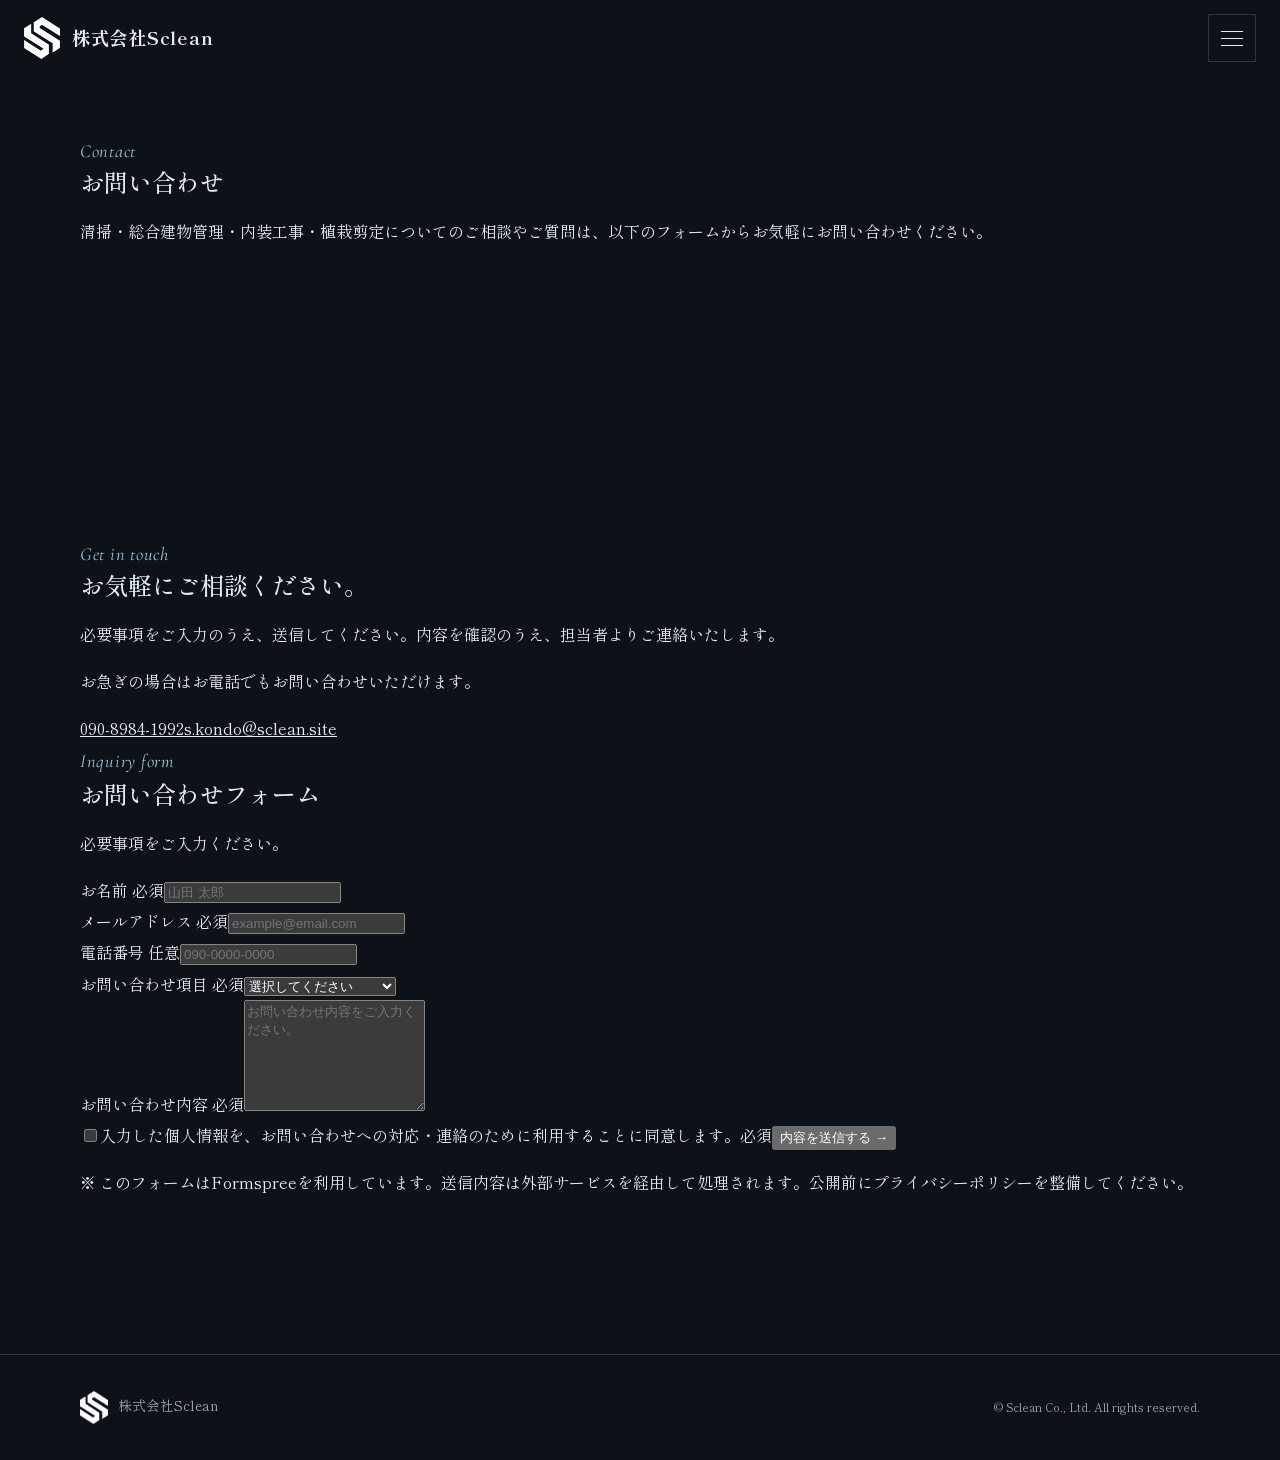
==== contact.html @ 391d2805 "Add files via upload" ====
<!DOCTYPE html>

<html lang="ja"><head><meta charset="utf-8"/><meta content="width=device-width,initial-scale=1,viewport-fit=cover" name="viewport"/><meta content="株式会社Scleanへのお問い合わせ。清掃・総合建物管理・内装工事・植栽剪定のご相談はこちらから。" name="description"/><title>お問い合わせ | 株式会社Sclean</title><link href="https://fonts.googleapis.com" rel="preconnect"/><link crossorigin="" href="https://fonts.gstatic.com" rel="preconnect"/><link href="https://fonts.googleapis.com/css2?family=Cormorant+Garamond:ital,wght@1,400;1,500&amp;family=Shippori+Mincho:wght@400;500;700&amp;display=swap" rel="stylesheet"/><link href="css/style.css" rel="stylesheet"/><link href="css/forms.css" rel="stylesheet"/></head>
<body><header class="solid" id="top"><a aria-label="株式会社Sclean トップへ" class="brand" href="index.html"><img alt="" src="assets/images/logo.png" width="36"/><span>株式会社Sclean</span></a><button aria-controls="menu" aria-expanded="false" aria-label="メニューを開く" class="burger"><span></span><span></span><span></span></button></header>
<nav aria-label="メインメニュー" id="menu"><a href="index.html"><small>Home</small>ホーム</a><a href="index.html#concept"><small>Concept</small>私たちについて</a><a href="index.html#cleaning"><small>Services</small>事業内容</a><a href="index.html#company"><small>Company</small>会社概要</a><a href="recruit.html"><small>Recruit</small>採用情報</a><a aria-current="page" href="contact.html"><small>Contact</small>お問い合わせ</a></nav>
<main class="inner-page"><section class="inner-intro"><div class="wrap"><div class="en">Contact</div><h1>お問い合わせ</h1><p>清掃・総合建物管理・内装工事・植栽剪定についてのご相談やご質問は、以下のフォームからお気軽にお問い合わせください。</p></div></section>
<section class="inquiry-section"><div class="wrap inquiry-grid"><div><div class="en">Get in touch</div><h2>お気軽にご相談ください。</h2><p>必要事項をご入力のうえ、送信してください。内容を確認のうえ、担当者よりご連絡いたします。</p><p class="inquiry-note">お急ぎの場合はお電話でもお問い合わせいただけます。</p><a class="tel" href="tel:09089841992">090-8984-1992</a><a class="mail" href="mailto:s.kondo@sclean.site">s.kondo@sclean.site</a></div>
<div class="form-panel"><div class="form-title"><span class="en">Inquiry form</span><h2>お問い合わせフォーム</h2><p>必要事項をご入力ください。</p></div><form accept-charset="UTF-8" action="https://formspree.io/f/REPLACE_WITH_YOUR_FORM_ID" method="POST"><input name="_subject" type="hidden" value="【Sclean】ホームページからのお問い合わせ"/><div class="form-field"><label for="full-name">お名前 <span class="required">必須</span></label><input autocomplete="name" id="full-name" maxlength="100" name="name" placeholder="山田 太郎" required="" type="text"/></div><div class="form-field"><label for="email">メールアドレス <span class="required">必須</span></label><input autocomplete="email" id="email" maxlength="254" name="email" placeholder="example@email.com" required="" type="email"/></div><div class="form-field"><label for="phone">電話番号 <span class="optional">任意</span></label><input autocomplete="tel" id="phone" maxlength="30" name="phone" placeholder="090-0000-0000" type="tel"/></div><div class="form-field"><label for="inquiry-type">お問い合わせ項目 <span class="required">必須</span></label><select id="inquiry-type" name="inquiry_type" required=""><option disabled="" selected="" value="">選択してください</option><option>清掃について</option><option>総合建物管理について</option><option>内装工事について</option><option>植栽剪定について</option><option>採用について</option><option>その他</option></select></div><div class="form-field"><label for="message">お問い合わせ内容 <span class="required">必須</span></label><textarea id="message" maxlength="5000" name="message" placeholder="お問い合わせ内容をご入力ください。" required="" rows="7"></textarea></div><label class="consent"><input name="privacy_consent" required="" type="checkbox" value="agreed"/><span>入力した個人情報を、お問い合わせへの対応・連絡のために利用することに同意します。<span class="required">必須</span></span></label><button class="submit-btn" type="submit">内容を送信する <span aria-hidden="true">→</span></button><p class="form-footnote">※ このフォームはFormspreeを利用しています。送信内容は外部サービスを経由して処理されます。公開前にプライバシーポリシーを整備してください。</p></form></div></div></section></main>
<footer><div class="wrap"><span><img alt="" src="assets/images/logo.png" width="28"/>株式会社Sclean</span><small>© Sclean Co., Ltd. All rights reserved.</small></div></footer><script defer="" src="js/main.js"></script></body></html>
---- css/style.css ----
:root{
  color-scheme:dark;
  --ink:#0d1218; --panel:#141b23; --line:rgba(156,195,222,.22);
  --text:#e4ecf2; --mute:#98a8b6; --blue:#9cc3de; --blue-d:#5f8fb0;
  --serif:"Shippori Mincho","Hiragino Mincho ProN","Yu Mincho",serif;
  --en:"Cormorant Garamond","Times New Roman",serif;
  --cut:clamp(28px,4vw,64px);
  box-sizing:border-box; padding-top:env(safe-area-inset-top,0px); padding-bottom:env(safe-area-inset-bottom,0px);
}
html{scroll-behavior:smooth;scroll-padding-top:calc(env(safe-area-inset-top,0px) + 72px)}
*,*::before,*::after{box-sizing:inherit}
body{margin:0;background:var(--ink);color:var(--text);font-family:var(--serif);line-height:1.95;font-size:16px;-webkit-font-smoothing:antialiased}
img{display:block;max-width:100%}
a{color:inherit}
:focus-visible{outline:2px solid var(--blue);outline-offset:3px}
.en{font-family:var(--en);font-style:italic;color:var(--blue);font-size:1.15rem;letter-spacing:.04em;line-height:1.3}
h1,h2,h3{font-weight:500;margin:0;line-height:1.5}
.wrap{width:min(1120px,100% - 48px);margin-inline:auto}

/* header */
header{position:fixed;inset:0 0 auto 0;z-index:30;display:flex;align-items:center;justify-content:space-between;
  padding:calc(env(safe-area-inset-top,0px) + 14px) 24px 14px;transition:background .3s}
header.solid{background:rgba(13,18,24,.92);backdrop-filter:blur(8px)}
.brand{display:flex;align-items:center;gap:12px;text-decoration:none;font-size:1.15rem;letter-spacing:.04em}
.brand img {
  width: 36px;
  height: auto;
  max-height: 48px;
  object-fit: contain;
  flex-shrink: 0;
}
.burger{width:48px;height:48px;border:1px solid var(--line);background:transparent;color:var(--text);cursor:pointer;display:grid;place-content:center;gap:6px}
.burger span{display:block;width:22px;height:1px;background:currentColor;transition:transform .25s,opacity .25s}
.burger[aria-expanded=true] span:nth-child(1){transform:translateY(7px) rotate(25deg)}
.burger[aria-expanded=true] span:nth-child(2){opacity:0}
.burger[aria-expanded=true] span:nth-child(3){transform:translateY(-7px) rotate(-25deg)}
nav{position:fixed;inset:0;z-index:25;background:var(--ink);display:grid;place-content:center;gap:6px;
  opacity:0;visibility:hidden;transition:opacity .3s,visibility .3s}
nav.open{opacity:1;visibility:visible}
nav a{display:flex;align-items:baseline;gap:18px;text-decoration:none;font-size:1.5rem;padding:8px 0}
nav a small{font-family:var(--en);font-style:italic;color:var(--blue);font-size:1.05rem;min-width:9.5rem}
nav a:hover{color:var(--blue)}

/* hero */
.hero{position:relative;min-height:100svh;display:grid;align-items:end;overflow:hidden}
.hero img{position:absolute;inset:0;width:100%;height:100%;object-fit:cover;transform:scale(1.06);animation:settle 2.4s cubic-bezier(.2,.7,.2,1) forwards}
.hero::after{content:"";position:absolute;inset:0;background:linear-gradient(180deg,rgba(13,18,24,.55) 0%,rgba(13,18,24,.15) 40%,rgba(13,18,24,.92) 100%)}
.hero .wrap{position:relative;z-index:2;padding-bottom:clamp(48px,9vh,96px)}
.hero h1{font-size:clamp(1.9rem,5.2vw,3.6rem);font-weight:500;line-height:1.55;max-width:18em;opacity:0;animation:rise 1.2s .5s ease forwards}
.hero p{margin:18px 0 0;max-width:34em;color:#c9d6e0;opacity:0;animation:rise 1.2s .8s ease forwards}
.scroll{position:absolute;right:24px;bottom:32px;z-index:2;writing-mode:vertical-rl;font-family:var(--en);font-style:italic;color:var(--blue);letter-spacing:.1em;display:flex;align-items:center;gap:12px}
.scroll::after{content:"";width:1px;height:64px;background:var(--blue)}
@keyframes settle{to{transform:scale(1)}}
@keyframes rise{from{opacity:0;transform:translateY(14px)}to{opacity:1;transform:none}}

section{padding:clamp(72px,11vw,140px) 0}
.sec-head{margin-bottom:clamp(32px,5vw,64px)}
.sec-head h2{font-size:clamp(1.5rem,3.2vw,2.2rem)}

/* concept */
.concept .grid{display:grid;grid-template-columns:5fr 7fr;gap:clamp(24px,6vw,96px);align-items:start}
.concept h2{font-size:clamp(1.6rem,3.4vw,2.4rem)}
.concept p{margin:0 0 1.4em;color:#cfdae3;max-width:34em}

/* services */
.service{padding:clamp(56px,8vw,104px) 0;border-top:1px solid var(--line)}
.service .grid{display:grid;grid-template-columns:repeat(12,1fr);gap:24px;align-items:start}
.service .copy{grid-column:1/6;position:sticky;top:110px}
.service h3{font-size:clamp(1.6rem,3vw,2.2rem);margin:6px 0 20px}
.service .copy p{margin:0 0 1.2em;color:#cfdae3}
.service ul{margin:0;padding:0;list-style:none;color:var(--mute);font-size:.92rem;border-top:1px solid var(--line)}
.service li{padding:9px 0;border-bottom:1px solid var(--line)}
.shots{grid-column:7/13;display:grid;grid-template-columns:repeat(6,1fr);gap:20px}
.shots figure{margin:0;overflow:hidden}
.shots img{width:100%;height:100%;object-fit:cover}
.shots .a{grid-column:1/7;aspect-ratio:3/2;clip-path:polygon(0 0,calc(100% - var(--cut)) 0,100% calc(var(--cut)*.62),100% 100%,0 100%)}
.shots .b{grid-column:3/7;aspect-ratio:3/2;margin-top:-12%;border:8px solid var(--ink);clip-path:polygon(0 0,100% 0,100% 100%,var(--cut) 100%,0 calc(100% - var(--cut)*.62))}
.service:nth-of-type(even) .copy{grid-column:8/13;grid-row:1}
.service:nth-of-type(even) .shots{grid-column:1/8}
.service:nth-of-type(even) .shots .b{grid-column:1/5}

/* profile */
.profile{background:var(--panel)}
dl{margin:0;display:grid;grid-template-columns:9rem 1fr;border-top:1px solid var(--line)}
dt,dd{margin:0;padding:18px 0;border-bottom:1px solid var(--line)}
dt{color:var(--blue)}
dd ol{margin:0;padding:0;list-style:none;counter-reset:n}
dd ol li{counter-increment:n;padding-left:2.2em;position:relative;font-size:.95rem;line-height:1.8;margin-bottom:.35em}
dd ol li::before{content:counter(n) ".";position:absolute;left:0;color:var(--mute)}
.access-link{display:inline-block;margin-top:10px;padding:10px 20px;border:1px solid var(--blue);color:var(--blue);text-decoration:none}
.access-link:hover{background:var(--blue);color:var(--ink)}

/* contact */
.contact .box{display:grid;grid-template-columns:1fr 1fr;gap:clamp(24px,5vw,72px);align-items:end}
.contact h2{font-size:clamp(1.6rem,3.4vw,2.4rem)}
.contact .tel{font-size:clamp(1.8rem,4vw,2.8rem);text-decoration:none;display:block;letter-spacing:.04em}
.contact .mail{color:var(--blue);word-break:break-all}
footer{border-top:1px solid var(--line);padding:36px 0 calc(36px + env(safe-area-inset-bottom,0px));color:var(--mute);font-size:.85rem}
footer .wrap{display:flex;justify-content:space-between;align-items:center;gap:16px;flex-wrap:wrap}
footer img {
  width: 28px;
  height: auto;
  max-height: 40px;
  object-fit: contain;
  display: inline-block;
  vertical-align: middle;
  margin-right: 10px;
}

@media (max-width:820px){
  .concept .grid,.contact .box{grid-template-columns:1fr}
  .service .grid{display:block}
  .service .copy{position:static;margin-bottom:32px}
  .shots{gap:14px}
  .scroll{display:none}
  dl{grid-template-columns:1fr}
  dt{border-bottom:0;padding-bottom:0}
  nav a small{min-width:7.5rem}
}
@media (prefers-reduced-motion:reduce){
  html{scroll-behavior:auto}
  .hero img{animation:none;transform:none}
  .hero h1,.hero p{animation:none;opacity:1}
}

/* Usability and accessibility refinements */
body{overflow-x:hidden} .brand span{font-weight:700} .hero img{object-position:center} .service img{transition:transform .65s ease} .service figure:hover img{transform:scale(1.035)}
nav{overflow-y:auto;padding:110px 28px 40px} nav a{transition:color .2s ease} .access-link,.burger{transition:background .2s,color .2s,border-color .2s} .burger:hover{background:rgba(156,195,222,.13)}
.contact .tel:hover,.contact .mail:hover{color:var(--blue)} .contact .mail{text-underline-offset:5px} .hero .wrap{padding-right:38px}
@media(max-width:560px){.wrap{width:min(100% - 36px,1120px)}header{padding-left:18px;padding-right:18px}.brand{font-size:1rem}.brand img {
  width: 36px;
  height: auto;
  max-height: 48px;
  object-fit: contain;
  flex-shrink: 0;
}.hero h1{font-size:clamp(1.7rem,7vw,2.5rem)}.hero p{font-size:.93rem}.shots .b{border-width:5px}nav a{font-size:1.12rem;gap:12px}nav a small{min-width:6.6rem;font-size:.95rem}.service{padding-block:64px} .contact .tel{font-size:1.7rem}}
@media(prefers-reduced-motion:reduce){*,*::before,*::after{animation-duration:.01ms!important;transition-duration:.01ms!important}}


/* Logo Intro */
.preloader {
  position: fixed;
  inset: 0;
  z-index: 9999;
  display: flex;
  justify-content: center;
  align-items: center;
  background: #000;
  opacity: 1;
  transition: opacity 0.8s ease;
}

.preloader-logo {
  width: clamp(160px, 28vw, 260px);
  height: auto;
  object-fit: contain;
  animation: logoIntro 1.5s ease forwards;
}

.preloader.is-hidden {
  opacity: 0;
  pointer-events: none;
}

@keyframes logoIntro {
  from {
    opacity: 0;
    transform: scale(0.88);
  }
  to {
    opacity: 1;
    transform: scale(1);
  }
}

@media (prefers-reduced-motion: reduce) {
  .preloader-logo {
    animation: none;
  }

  .preloader {
    transition: none;
  }
}
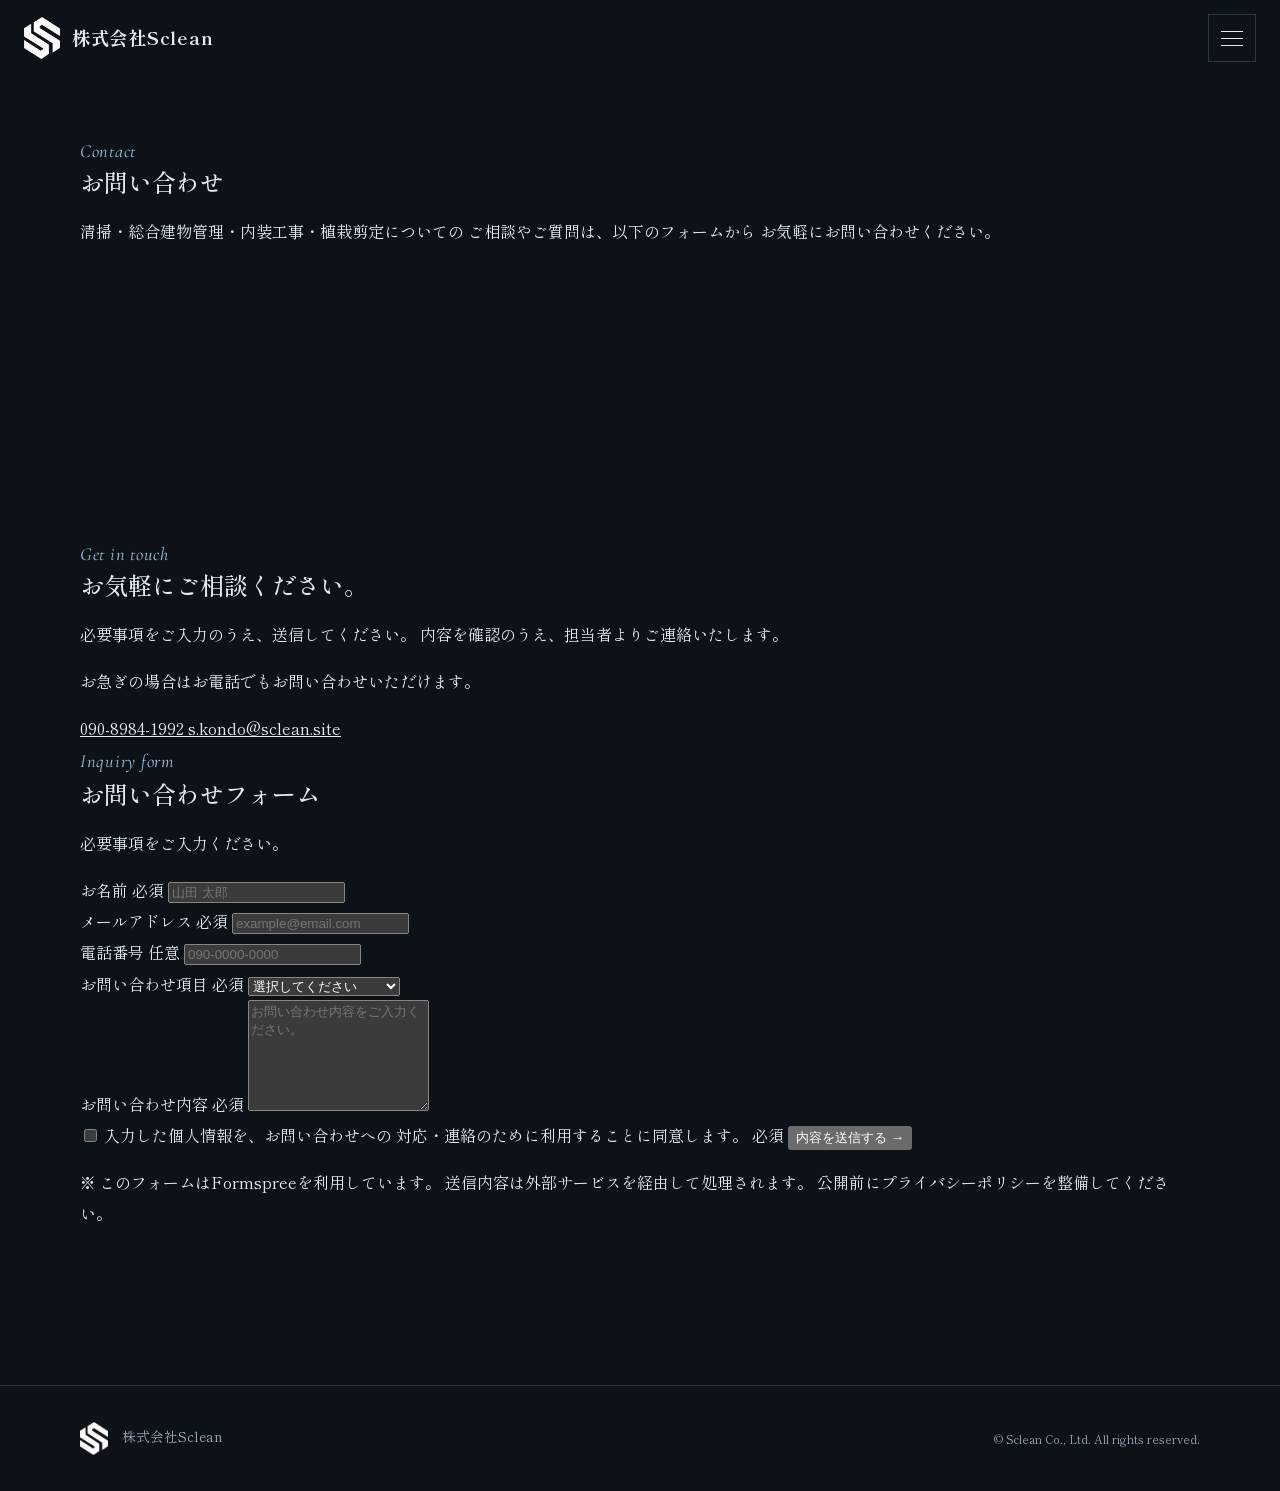
==== commit 2919c7c0: "Update contact.html" ====
--- a/contact.html
+++ b/contact.html
@@ -1,9 +1,343 @@
+
 <!DOCTYPE html>
-
-<html lang="ja"><head><meta charset="utf-8"/><meta content="width=device-width,initial-scale=1,viewport-fit=cover" name="viewport"/><meta content="株式会社Scleanへのお問い合わせ。清掃・総合建物管理・内装工事・植栽剪定のご相談はこちらから。" name="description"/><title>お問い合わせ | 株式会社Sclean</title><link href="https://fonts.googleapis.com" rel="preconnect"/><link crossorigin="" href="https://fonts.gstatic.com" rel="preconnect"/><link href="https://fonts.googleapis.com/css2?family=Cormorant+Garamond:ital,wght@1,400;1,500&amp;family=Shippori+Mincho:wght@400;500;700&amp;display=swap" rel="stylesheet"/><link href="css/style.css" rel="stylesheet"/><link href="css/forms.css" rel="stylesheet"/></head>
-<body><header class="solid" id="top"><a aria-label="株式会社Sclean トップへ" class="brand" href="index.html"><img alt="" src="assets/images/logo.png" width="36"/><span>株式会社Sclean</span></a><button aria-controls="menu" aria-expanded="false" aria-label="メニューを開く" class="burger"><span></span><span></span><span></span></button></header>
-<nav aria-label="メインメニュー" id="menu"><a href="index.html"><small>Home</small>ホーム</a><a href="index.html#concept"><small>Concept</small>私たちについて</a><a href="index.html#cleaning"><small>Services</small>事業内容</a><a href="index.html#company"><small>Company</small>会社概要</a><a href="recruit.html"><small>Recruit</small>採用情報</a><a aria-current="page" href="contact.html"><small>Contact</small>お問い合わせ</a></nav>
-<main class="inner-page"><section class="inner-intro"><div class="wrap"><div class="en">Contact</div><h1>お問い合わせ</h1><p>清掃・総合建物管理・内装工事・植栽剪定についてのご相談やご質問は、以下のフォームからお気軽にお問い合わせください。</p></div></section>
-<section class="inquiry-section"><div class="wrap inquiry-grid"><div><div class="en">Get in touch</div><h2>お気軽にご相談ください。</h2><p>必要事項をご入力のうえ、送信してください。内容を確認のうえ、担当者よりご連絡いたします。</p><p class="inquiry-note">お急ぎの場合はお電話でもお問い合わせいただけます。</p><a class="tel" href="tel:09089841992">090-8984-1992</a><a class="mail" href="mailto:s.kondo@sclean.site">s.kondo@sclean.site</a></div>
-<div class="form-panel"><div class="form-title"><span class="en">Inquiry form</span><h2>お問い合わせフォーム</h2><p>必要事項をご入力ください。</p></div><form accept-charset="UTF-8" action="https://formspree.io/f/REPLACE_WITH_YOUR_FORM_ID" method="POST"><input name="_subject" type="hidden" value="【Sclean】ホームページからのお問い合わせ"/><div class="form-field"><label for="full-name">お名前 <span class="required">必須</span></label><input autocomplete="name" id="full-name" maxlength="100" name="name" placeholder="山田 太郎" required="" type="text"/></div><div class="form-field"><label for="email">メールアドレス <span class="required">必須</span></label><input autocomplete="email" id="email" maxlength="254" name="email" placeholder="example@email.com" required="" type="email"/></div><div class="form-field"><label for="phone">電話番号 <span class="optional">任意</span></label><input autocomplete="tel" id="phone" maxlength="30" name="phone" placeholder="090-0000-0000" type="tel"/></div><div class="form-field"><label for="inquiry-type">お問い合わせ項目 <span class="required">必須</span></label><select id="inquiry-type" name="inquiry_type" required=""><option disabled="" selected="" value="">選択してください</option><option>清掃について</option><option>総合建物管理について</option><option>内装工事について</option><option>植栽剪定について</option><option>採用について</option><option>その他</option></select></div><div class="form-field"><label for="message">お問い合わせ内容 <span class="required">必須</span></label><textarea id="message" maxlength="5000" name="message" placeholder="お問い合わせ内容をご入力ください。" required="" rows="7"></textarea></div><label class="consent"><input name="privacy_consent" required="" type="checkbox" value="agreed"/><span>入力した個人情報を、お問い合わせへの対応・連絡のために利用することに同意します。<span class="required">必須</span></span></label><button class="submit-btn" type="submit">内容を送信する <span aria-hidden="true">→</span></button><p class="form-footnote">※ このフォームはFormspreeを利用しています。送信内容は外部サービスを経由して処理されます。公開前にプライバシーポリシーを整備してください。</p></form></div></div></section></main>
-<footer><div class="wrap"><span><img alt="" src="assets/images/logo.png" width="28"/>株式会社Sclean</span><small>© Sclean Co., Ltd. All rights reserved.</small></div></footer><script defer="" src="js/main.js"></script></body></html>+<html lang="ja">
+<head>
+  <meta charset="UTF-8">
+  <meta
+    name="viewport"
+    content="width=device-width, initial-scale=1, viewport-fit=cover"
+  >
+  <meta
+    name="description"
+    content="株式会社Scleanへのお問い合わせ。清掃・総合建物管理・内装工事・植栽剪定のご相談はこちらから。"
+  >
+
+  <title>お問い合わせ | 株式会社Sclean</title>
+
+  <!-- Google Fonts -->
+  <link rel="preconnect" href="https://fonts.googleapis.com">
+  <link
+    rel="preconnect"
+    href="https://fonts.gstatic.com"
+    crossorigin
+  >
+  <link
+    href="https://fonts.googleapis.com/css2?family=Cormorant+Garamond:ital,wght@1,400;1,500&family=Shippori+Mincho:wght@400;500;700&display=swap"
+    rel="stylesheet"
+  >
+
+  <!-- CSS -->
+  <link rel="stylesheet" href="css/style.css">
+  <link rel="stylesheet" href="css/forms.css">
+</head>
+
+<body>
+
+  <!-- =========================
+       HEADER
+  ========================== -->
+  <header id="top" class="solid">
+    <a
+      href="index.html"
+      class="brand"
+      aria-label="株式会社Sclean トップへ"
+    >
+      <img src="assets/images/logo.png" alt="" width="36">
+      <span>株式会社Sclean</span>
+    </a>
+
+    <button
+      class="burger"
+      aria-controls="menu"
+      aria-expanded="false"
+      aria-label="メニューを開く"
+    >
+      <span></span>
+      <span></span>
+      <span></span>
+    </button>
+  </header>
+
+  <!-- =========================
+       NAVIGATION
+  ========================== -->
+  <nav id="menu" aria-label="メインメニュー">
+    <a href="index.html">
+      <small>Home</small>
+      ホーム
+    </a>
+
+    <a href="index.html#concept">
+      <small>Concept</small>
+      私たちについて
+    </a>
+
+    <a href="index.html#cleaning">
+      <small>Services</small>
+      事業内容
+    </a>
+
+    <a href="index.html#company">
+      <small>Company</small>
+      会社概要
+    </a>
+
+    <a href="recruit.html">
+      <small>Recruit</small>
+      採用情報
+    </a>
+
+    <a href="contact.html" aria-current="page">
+      <small>Contact</small>
+      お問い合わせ
+    </a>
+  </nav>
+
+  <!-- =========================
+       MAIN
+  ========================== -->
+  <main class="inner-page">
+
+    <!-- PAGE INTRO -->
+    <section class="inner-intro">
+      <div class="wrap">
+        <div class="en">Contact</div>
+
+        <h1>お問い合わせ</h1>
+
+        <p>
+          清掃・総合建物管理・内装工事・植栽剪定についての
+          ご相談やご質問は、以下のフォームから
+          お気軽にお問い合わせください。
+        </p>
+      </div>
+    </section>
+
+    <!-- =========================
+         CONTACT SECTION
+    ========================== -->
+    <section class="inquiry-section">
+      <div class="wrap inquiry-grid">
+
+        <!-- CONTACT INFORMATION -->
+        <div>
+          <div class="en">Get in touch</div>
+
+          <h2>お気軽にご相談ください。</h2>
+
+          <p>
+            必要事項をご入力のうえ、送信してください。
+            内容を確認のうえ、担当者よりご連絡いたします。
+          </p>
+
+          <p class="inquiry-note">
+            お急ぎの場合はお電話でもお問い合わせいただけます。
+          </p>
+
+          <a class="tel" href="tel:09089841992">
+            090-8984-1992
+          </a>
+
+          <a class="mail" href="mailto:s.kondo@sclean.site">
+            s.kondo@sclean.site
+          </a>
+        </div>
+
+        <!-- =========================
+             CONTACT FORM
+        ========================== -->
+        <div class="form-panel">
+
+          <div class="form-title">
+            <span class="en">Inquiry form</span>
+            <h2>お問い合わせフォーム</h2>
+            <p>必要事項をご入力ください。</p>
+          </div>
+
+          
+        <form
+        action="https://formspree.io/f/moeeboop"
+        method="POST"
+        accept-charset="UTF-8"
+        >
+
+
+            <input
+              type="hidden"
+              name="_subject"
+              value="【Sclean】ホームページからのお問い合わせ"
+            >
+
+            <!-- NAME -->
+            <div class="form-field">
+              <label for="full-name">
+                お名前
+                <span class="required">必須</span>
+              </label>
+
+              <input
+                type="text"
+                id="full-name"
+                name="name"
+                placeholder="山田 太郎"
+                autocomplete="name"
+                maxlength="100"
+                required
+              >
+            </div>
+
+            <!-- EMAIL -->
+            <div class="form-field">
+              <label for="email">
+                メールアドレス
+                <span class="required">必須</span>
+              </label>
+
+              <input
+                type="email"
+                id="email"
+                name="email"
+                placeholder="example@email.com"
+                autocomplete="email"
+                maxlength="254"
+                required
+              >
+            </div>
+
+            <!-- PHONE -->
+            <div class="form-field">
+              <label for="phone">
+                電話番号
+                <span class="optional">任意</span>
+              </label>
+
+              <input
+                type="tel"
+                id="phone"
+                name="phone"
+                placeholder="090-0000-0000"
+                autocomplete="tel"
+                maxlength="30"
+              >
+            </div>
+
+            <!-- INQUIRY CATEGORY -->
+            <div class="form-field">
+              <label for="inquiry-type">
+                お問い合わせ項目
+                <span class="required">必須</span>
+              </label>
+
+              <select
+                id="inquiry-type"
+                name="inquiry_type"
+                required
+              >
+                <option value="" disabled selected>
+                  選択してください
+                </option>
+
+                <option value="清掃について">
+                  清掃について
+                </option>
+
+                <option value="総合建物管理について">
+                  総合建物管理について
+                </option>
+
+                <option value="内装工事について">
+                  内装工事について
+                </option>
+
+                <option value="植栽剪定について">
+                  植栽剪定について
+                </option>
+
+                <option value="採用について">
+                  採用について
+                </option>
+
+                <option value="その他">
+                  その他
+                </option>
+              </select>
+            </div>
+
+            <!-- MESSAGE -->
+            <div class="form-field">
+              <label for="message">
+                お問い合わせ内容
+                <span class="required">必須</span>
+              </label>
+
+              <textarea
+                id="message"
+                name="message"
+                placeholder="お問い合わせ内容をご入力ください。"
+                rows="7"
+                maxlength="5000"
+                required
+              ></textarea>
+            </div>
+
+            <!-- PRIVACY CONSENT -->
+            <label class="consent">
+              <input
+                type="checkbox"
+                name="privacy_consent"
+                value="agreed"
+                required
+              >
+
+              <span>
+                入力した個人情報を、お問い合わせへの
+                対応・連絡のために利用することに同意します。
+                <span class="required">必須</span>
+              </span>
+            </label>
+
+            <!-- SUBMIT BUTTON -->
+            <button class="submit-btn" type="submit">
+              内容を送信する
+              <span aria-hidden="true">→</span>
+            </button>
+
+            <p class="form-footnote">
+              ※ このフォームはFormspreeを利用しています。
+              送信内容は外部サービスを経由して処理されます。
+              公開前にプライバシーポリシーを整備してください。
+            </p>
+
+          </form>
+        </div>
+
+      </div>
+    </section>
+
+  </main>
+
+  <!-- =========================
+       FOOTER
+  ========================== -->
+  <footer>
+    <div class="wrap">
+      <span>
+        <img
+          src="assets/images/logo.png"
+          alt=""
+          width="28"
+        >
+        株式会社Sclean
+      </span>
+
+      <small>
+        © Sclean Co., Ltd. All rights reserved.
+      </small>
+    </div>
+  </footer>
+
+  <!-- JAVASCRIPT -->
+  <script src="js/main.js" defer></script>
+
+</body>
+</html>
